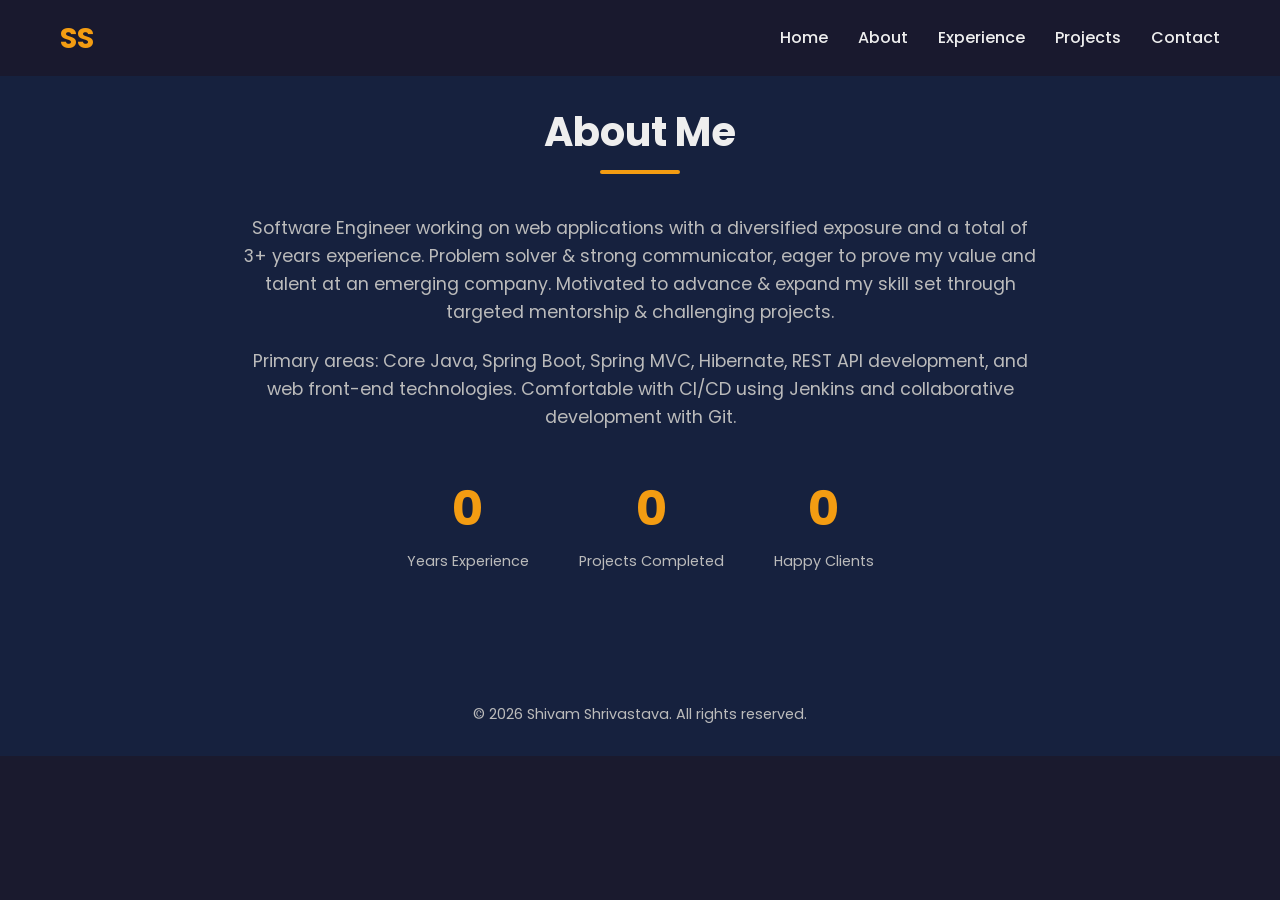
==== about.html @ 8b239404 "Initial portfolio" ====
<!DOCTYPE html>
<html lang="en">
<head>
    <meta charset="UTF-8">
    <meta name="viewport" content="width=device-width, initial-scale=1.0">
    <title>About — Shivam Shrivastava</title>
    <link rel="stylesheet" href="styles.css">
    <link rel="preconnect" href="https://fonts.googleapis.com">
    <link rel="preconnect" href="https://fonts.gstatic.com" crossorigin>
    <link href="https://fonts.googleapis.com/css2?family=Poppins:wght@300;400;500;600;700&display=swap" rel="stylesheet">
</head>
<body>
    <nav class="navbar">
        <div class="nav-container">
            <a href="index.html" class="nav-logo">SS</a>
            <ul class="nav-menu">
                <li><a href="index.html" class="nav-link">Home</a></li>
                <li><a href="about.html" class="nav-link">About</a></li>
                <li><a href="experience.html" class="nav-link">Experience</a></li>
                <li><a href="projects.html" class="nav-link">Projects</a></li>
                <li><a href="contact.html" class="nav-link">Contact</a></li>
            </ul>
            <div class="hamburger">
                <span></span>
                <span></span>
                <span></span>
            </div>
        </div>
    </nav>

    <main>
        <section class="about">
            <div class="container">
                <h2 class="section-title">About Me</h2>
                <div class="about-content">
                    <div class="about-text">
                        <p>Software Engineer working on web applications with a diversified exposure and a total of 3+ years experience. Problem solver & strong communicator, eager to prove my value and talent at an emerging company. Motivated to advance & expand my skill set through targeted mentorship & challenging projects.</p>
                        <p>Primary areas: Core Java, Spring Boot, Spring MVC, Hibernate, REST API development, and web front-end technologies. Comfortable with CI/CD using Jenkins and collaborative development with Git.</p>
                        <div class="about-stats">
                            <div class="stat">
                                <span class="stat-number" data-target="5">0</span>
                                <span class="stat-label">Years Experience</span>
                            </div>
                            <div class="stat">
                                <span class="stat-number" data-target="50">0</span>
                                <span class="stat-label">Projects Completed</span>
                            </div>
                            <div class="stat">
                                <span class="stat-number" data-target="30">0</span>
                                <span class="stat-label">Happy Clients</span>
                            </div>
                        </div>
                    </div>
                </div>
            </div>
        </section>
    </main>

    <footer class="footer">
        <div class="container">
            <p>&copy; 2026 Shivam Shrivastava. All rights reserved.</p>
        </div>
    </footer>

    <script src="script.js"></script>
</body>
</html>
---- styles.css ----
/* CSS Variables */
:root {
    --primary-color: #f39c12;
    --secondary-color: #2c3e50;
    --accent-color: #e74c3c;
    --bg-color: #1a1a2e;
    --bg-secondary: #16213e;
    --text-color: #eee;
    --text-secondary: #bbb;
    --card-bg: #0f3460;
    --gradient-1: linear-gradient(135deg, #667eea 0%, #764ba2 100%);
    --gradient-2: linear-gradient(135deg, #f093fb 0%, #f5576c 100%);
    --shadow: 0 10px 30px rgba(0, 0, 0, 0.3);
    --transition: all 0.3s ease;
}

/* Reset & Base */
* {
    margin: 0;
    padding: 0;
    box-sizing: border-box;
}

html {
    scroll-behavior: smooth;
}

body {
    font-family: 'Poppins', sans-serif;
    background: var(--bg-color);
    color: var(--text-color);
    line-height: 1.6;
    overflow-x: hidden;
}

.container {
    max-width: 1200px;
    margin: 0 auto;
    padding: 0 20px;
}

/* Navigation */
.navbar {
    position: fixed;
    top: 0;
    left: 0;
    width: 100%;
    background: rgba(26, 26, 46, 0.95);
    backdrop-filter: blur(10px);
    z-index: 1000;
    padding: 15px 0;
    transition: var(--transition);
}

.nav-container {
    max-width: 1200px;
    margin: 0 auto;
    padding: 0 20px;
    display: flex;
    justify-content: space-between;
    align-items: center;
}

.nav-logo {
    font-size: 1.8rem;
    font-weight: 700;
    color: var(--primary-color);
    text-decoration: none;
    animation: float 3s ease-in-out infinite;
}

@keyframes float {
    0%, 100% { transform: translateY(0); }
    50% { transform: translateY(-5px); }
}

.nav-menu {
    display: flex;
    list-style: none;
    gap: 30px;
}

.nav-link {
    color: var(--text-color);
    text-decoration: none;
    font-weight: 500;
    position: relative;
    padding: 5px 0;
    transition: var(--transition);
}

.nav-link::after {
    content: '';
    position: absolute;
    bottom: 0;
    left: 0;
    width: 0;
    height: 2px;
    background: var(--primary-color);
    transition: var(--transition);
}

.nav-link:hover::after {
    width: 100%;
}

.hamburger {
    display: none;
    flex-direction: column;
    gap: 5px;
    cursor: pointer;
}

.hamburger span {
    width: 25px;
    height: 3px;
    background: var(--primary-color);
    transition: var(--transition);
}

/* Hero Section */
.hero {
    min-height: 100vh;
    display: flex;
    align-items: center;
    justify-content: center;
    padding: 100px 20px;
    background: linear-gradient(135deg, var(--bg-color) 0%, var(--bg-secondary) 100%);
    position: relative;
    overflow: hidden;
}

.hero::before {
    content: '';
    position: absolute;
    top: 0;
    left: 0;
    right: 0;
    bottom: 0;
    background: url("data:image/svg+xml,%3Csvg width='60' height='60' viewBox='0 0 60 60' xmlns='http://www.w3.org/2000/svg'%3E%3Cg fill='none' fill-rule='evenodd'%3E%3Cg fill='%23f39c12' fill-opacity='0.05'%3E%3Cpath d='M36 34v-4h-2v4h-4v2h4v4h2v-4h4v-2h-4zm0-30V0h-2v4h-4v2h4v4h2V6h4V4h-4zM6 34v-4H4v4H0v2h4v4h2v-4h4v-2H6zM6 4V0H4v4H0v2h4v4h2V6h4V4H6z'/%3E%3C/g%3E%3C/g%3E%3C/svg%3E");
    opacity: 0.5;
}

.hero-content {
    text-align: center;
    z-index: 1;
    max-width: 800px;
}

.hero-title {
    font-size: 3.5rem;
    font-weight: 700;
    margin-bottom: 10px;
}

.hero-title span {
    display: block;
}

.animate-text {
    opacity: 0;
    transform: translateY(30px);
    animation: fadeInUp 0.8s ease forwards;
}

.delay-1 { animation-delay: 0.2s; }
.delay-2 { animation-delay: 0.4s; }
.delay-3 { animation-delay: 0.6s; }
.delay-4 { animation-delay: 0.8s; }

@keyframes fadeInUp {
    to {
        opacity: 1;
        transform: translateY(0);
    }
}

.hero-subtitle {
    font-size: 1.5rem;
    color: var(--primary-color);
    margin-bottom: 15px;
}

.hero-description {
    font-size: 1.1rem;
    color: var(--text-secondary);
    margin-bottom: 30px;
}

.hero-buttons {
    display: flex;
    gap: 20px;
    justify-content: center;
}

/* Buttons */
.btn {
    padding: 12px 30px;
    border-radius: 30px;
    text-decoration: none;
    font-weight: 600;
    transition: var(--transition);
    cursor: pointer;
    border: none;
    font-size: 1rem;
}

.btn-primary {
    background: var(--primary-color);
    color: var(--secondary-color);
}

.btn-primary:hover {
    transform: translateY(-3px);
    box-shadow: 0 10px 20px rgba(243, 156, 18, 0.3);
}

.btn-secondary {
    background: transparent;
    color: var(--primary-color);
    border: 2px solid var(--primary-color);
}

.btn-secondary:hover {
    background: var(--primary-color);
    color: var(--secondary-color);
}

/* Code Animation */
.hero-animation {
    margin-top: 50px;
    display: flex;
    justify-content: center;
}

.code-block {
    background: #1e1e1e;
    padding: 25px;
    border-radius: 10px;
    font-family: 'Courier New', monospace;
    font-size: 0.9rem;
    box-shadow: var(--shadow);
    border-left: 4px solid var(--primary-color);
    max-width: 500px;
}

.code-line {
    margin: 5px 0;
    color: #d4d4d4;
}

.keyword { color: #569cd6; }
.class { color: #4ec9b0; }
.type { color: #4ec9b0; }
.string { color: #ce9178; }
.method { color: #dcdcaa; }
.indent-1 { margin-left: 20px; }
.indent-2 { margin-left: 40px; }

/* Section Styles */
.section-title {
    font-size: 2.5rem;
    text-align: center;
    margin-bottom: 50px;
    position: relative;
}

.section-title::after {
    content: '';
    position: absolute;
    bottom: -10px;
    left: 50%;
    transform: translateX(-50%);
    width: 80px;
    height: 4px;
    background: var(--primary-color);
    border-radius: 2px;
}

/* About Section */
.about {
    padding: 100px 20px;
    background: var(--bg-secondary);
}

.about-content {
    max-width: 800px;
    margin: 0 auto;
}

.about-text p {
    font-size: 1.1rem;
    color: var(--text-secondary);
    margin-bottom: 20px;
    text-align: center;
}

.about-stats {
    display: flex;
    justify-content: center;
    gap: 50px;
    margin-top: 40px;
}

.stat {
    text-align: center;
}

.stat-number {
    font-size: 3rem;
    font-weight: 700;
    color: var(--primary-color);
    display: block;
}

.stat-label {
    color: var(--text-secondary);
    font-size: 0.9rem;
}

/* Skills Section */
.skills {
    padding: 100px 20px;
    background: var(--bg-color);
}

.skills-grid {
    display: grid;
    grid-template-columns: repeat(auto-fit, minmax(280px, 1fr));
    gap: 30px;
    margin-bottom: 40px;
}

.skill-category {
    background: var(--card-bg);
    padding: 25px;
    border-radius: 15px;
    transition: var(--transition);
}

.skill-category:hover {
    transform: translateY(-5px);
    box-shadow: var(--shadow);
}

.skill-category h3 {
    color: var(--primary-color);
    margin-bottom: 20px;
    font-size: 1.2rem;
}

.skill-item {
    margin-bottom: 15px;
}

.skill-name {
    display: block;
    margin-bottom: 5px;
    font-size: 0.9rem;
}

.skill-bar {
    height: 8px;
    background: rgba(255, 255, 255, 0.1);
    border-radius: 4px;
    overflow: hidden;
}

.skill-progress {
    height: 100%;
    background: var(--gradient-1);
    border-radius: 4px;
    width: 0;
    transition: width 1.5s ease;
}

.tech-tags {
    display: flex;
    flex-wrap: wrap;
    justify-content: center;
    gap: 15px;
}

.tag {
    background: var(--card-bg);
    padding: 10px 20px;
    border-radius: 20px;
    font-size: 0.9rem;
    transition: var(--transition);
}

.tag:hover {
    background: var(--primary-color);
    color: var(--secondary-color);
    transform: scale(1.05);
}

/* Projects Section */
.projects {
    padding: 100px 20px;
    background: var(--bg-secondary);
}

.projects-grid {
    display: grid;
    grid-template-columns: repeat(auto-fit, minmax(320px, 1fr));
    gap: 30px;
}

.project-card {
    background: var(--card-bg);
    padding: 30px;
    border-radius: 15px;
    transition: var(--transition);
    position: relative;
    overflow: hidden;
}

.project-card::before {
    content: '';
    position: absolute;
    top: 0;
    left: 0;
    width: 100%;
    height: 4px;
    background: var(--gradient-1);
    transform: scaleX(0);
    transform-origin: left;
    transition: var(--transition);
}

.project-card:hover::before {
    transform: scaleX(1);
}

.project-card:hover {
    transform: translateY(-10px);
    box-shadow: var(--shadow);
}

.project-icon {
    font-size: 3rem;
    margin-bottom: 20px;
}

.project-title {
    font-size: 1.3rem;
    margin-bottom: 15px;
    color: var(--primary-color);
}

.project-description {
    color: var(--text-secondary);
    margin-bottom: 20px;
    font-size: 0.95rem;
}

.project-tech {
    display: flex;
    flex-wrap: wrap;
    gap: 10px;
    margin-bottom: 20px;
}

.project-tech span {
    background: rgba(243, 156, 18, 0.2);
    color: var(--primary-color);
    padding: 5px 12px;
    border-radius: 15px;
    font-size: 0.8rem;
}

.project-links {
    display: flex;
    gap: 15px;
}

.project-link {
    color: var(--text-color);
    text-decoration: none;
    font-size: 0.9rem;
    transition: var(--transition);
    position: relative;
}

.project-link:hover {
    color: var(--primary-color);
}

.project-link::after {
    content: '';
    position: absolute;
    bottom: -2px;
    left: 0;
    width: 0;
    height: 2px;
    background: var(--primary-color);
    transition: var(--transition);
}

.project-link:hover::after {
    width: 100%;
}

/* Contact Section */
.contact {
    padding: 100px 20px;
    background: var(--bg-color);
}

.contact-content {
    display: grid;
    grid-template-columns: 1fr 1fr;
    gap: 50px;
    max-width: 900px;
    margin: 0 auto;
}

.contact-info {
    display: flex;
    flex-direction: column;
    justify-content: center;
}

.contact-item {
    display: flex;
    align-items: center;
    gap: 15px;
    margin-bottom: 20px;
    font-size: 1.1rem;
}

.contact-icon {
    font-size: 1.5rem;
}

.social-links {
    display: flex;
    gap: 20px;
    margin-top: 30px;
}

.social-link {
    color: var(--text-color);
    text-decoration: none;
    padding: 10px 20px;
    background: var(--card-bg);
    border-radius: 20px;
    transition: var(--transition);
}

.social-link:hover {
    background: var(--primary-color);
    color: var(--secondary-color);
}

.contact-form {
    display: flex;
    flex-direction: column;
    gap: 20px;
}

.form-group input,
.form-group textarea {
    width: 100%;
    padding: 15px;
    background: var(--card-bg);
    border: 2px solid transparent;
    border-radius: 10px;
    color: var(--text-color);
    font-family: inherit;
    font-size: 1rem;
    transition: var(--transition);
}

.form-group input:focus,
.form-group textarea:focus {
    outline: none;
    border-color: var(--primary-color);
}

.form-group textarea {
    resize: vertical;
    min-height: 120px;
}

/* Footer */
.footer {
    background: var(--bg-secondary);
    padding: 30px 20px;
    text-align: center;
}

.footer p {
    color: var(--text-secondary);
    font-size: 0.9rem;
}

/* Scroll Animation Classes */
.animate-on-scroll {
    opacity: 0;
    transform: translateY(50px);
    transition: all 0.8s ease;
}

.animate-on-scroll.visible {
    opacity: 1;
    transform: translateY(0);
}

/* Responsive Design */
@media (max-width: 768px) {
    .nav-menu {
        position: fixed;
        top: 70px;
        left: 0;
        right: 0;
        background: rgba(26, 26, 46, 0.98);
        flex-direction: column;
        align-items: center;
        padding: 30px;
        gap: 20px;
        transform: translateY(-150%);
        transition: var(--transition);
    }

    .nav-menu.active {
        transform: translateY(0);
    }

    .hamburger {
        display: flex;
    }

    .hamburger.active span:nth-child(1) {
        transform: rotate(45deg) translate(5px, 5px);
    }

    .hamburger.active span:nth-child(2) {
        opacity: 0;
    }

    .hamburger.active span:nth-child(3) {
        transform: rotate(-45deg) translate(7px, -6px);
    }

    .hero-title {
        font-size: 2.5rem;
    }

    .hero-subtitle {
        font-size: 1.2rem;
    }

    .hero-buttons {
        flex-direction: column;
        align-items: center;
    }

    .code-block {
        display: none;
    }

    .about-stats {
        flex-direction: column;
        gap: 30px;
    }

    .contact-content {
        grid-template-columns: 1fr;
    }

    .projects-grid {
        grid-template-columns: 1fr;
    }
}

/* Typing Cursor Effect */
.typing-cursor::after {
    content: '|';
    animation: blink 1s infinite;
}

@keyframes blink {
    0%, 50% { opacity: 1; }
    51%, 100% { opacity: 0; }
}

/* Loading Animation */
.loading {
    position: fixed;
    top: 0;
    left: 0;
    width: 100%;
    height: 100%;
    background: var(--bg-color);
    display: flex;
    justify-content: center;
    align-items: center;
    z-index: 9999;
    transition: opacity 0.5s ease;
}

.loading.hidden {
    opacity: 0;
    pointer-events: none;
}

.loader {
    width: 50px;
    height: 50px;
    border: 4px solid var(--card-bg);
    border-top-color: var(--primary-color);
    border-radius: 50%;
    animation: spin 1s linear infinite;
}

@keyframes spin {
    to { transform: rotate(360deg); }
}

/* Scrollbar Styling */
::-webkit-scrollbar {
    width: 10px;
}

::-webkit-scrollbar-track {
    background: var(--bg-color);
}

::-webkit-scrollbar-thumb {
    background: var(--primary-color);
    border-radius: 5px;
}

::-webkit-scrollbar-thumb:hover {
    background: #e67e22;
}
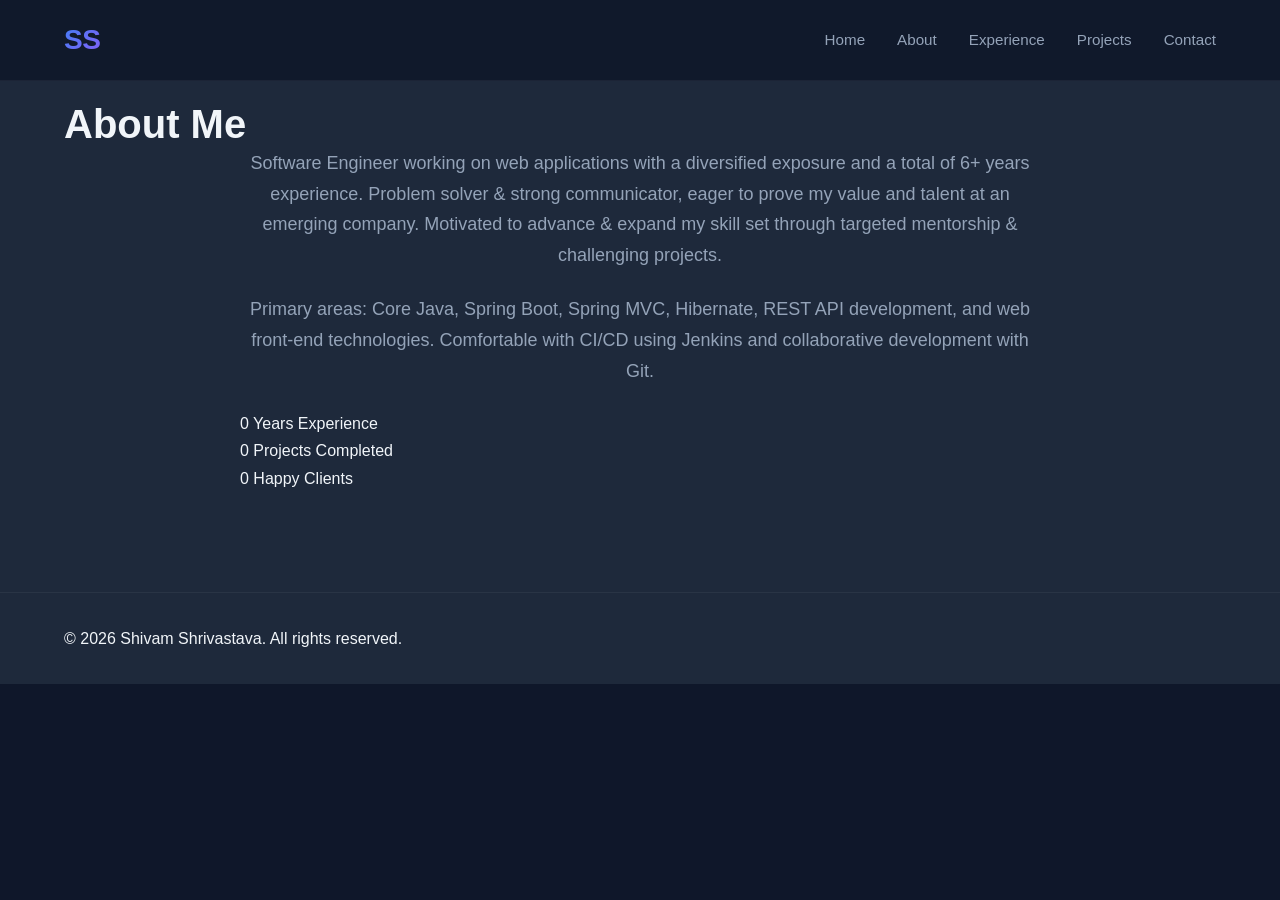
==== commit f9f1161c: "Update portfolio with latest changes" ====
--- a/about.html
+++ b/about.html
@@ -34,7 +34,7 @@
                 <h2 class="section-title">About Me</h2>
                 <div class="about-content">
                     <div class="about-text">
-                        <p>Software Engineer working on web applications with a diversified exposure and a total of 3+ years experience. Problem solver & strong communicator, eager to prove my value and talent at an emerging company. Motivated to advance & expand my skill set through targeted mentorship & challenging projects.</p>
+                        <p>Software Engineer working on web applications with a diversified exposure and a total of 6+ years experience. Problem solver & strong communicator, eager to prove my value and talent at an emerging company. Motivated to advance & expand my skill set through targeted mentorship & challenging projects.</p>
                         <p>Primary areas: Core Java, Spring Boot, Spring MVC, Hibernate, REST API development, and web front-end technologies. Comfortable with CI/CD using Jenkins and collaborative development with Git.</p>
                         <div class="about-stats">
                             <div class="stat">
--- a/styles.css
+++ b/styles.css
@@ -1,17 +1,22 @@
 /* CSS Variables */
 :root {
-    --primary-color: #f39c12;
-    --secondary-color: #2c3e50;
-    --accent-color: #e74c3c;
-    --bg-color: #1a1a2e;
-    --bg-secondary: #16213e;
-    --text-color: #eee;
-    --text-secondary: #bbb;
-    --card-bg: #0f3460;
-    --gradient-1: linear-gradient(135deg, #667eea 0%, #764ba2 100%);
-    --gradient-2: linear-gradient(135deg, #f093fb 0%, #f5576c 100%);
-    --shadow: 0 10px 30px rgba(0, 0, 0, 0.3);
-    --transition: all 0.3s ease;
+    --primary-color: #3b82f6;
+    --primary-dark: #2563eb;
+    --primary-light: #60a5fa;
+    --secondary-color: #1e293b;
+    --accent-color: #10b981;
+    --bg-color: #0f172a;
+    --bg-secondary: #1e293b;
+    --bg-card: #334155;
+    --text-color: #f1f5f9;
+    --text-secondary: #94a3b8;
+    --text-muted: #64748b;
+    --gradient-primary: linear-gradient(135deg, #3b82f6 0%, #8b5cf6 100%);
+    --gradient-secondary: linear-gradient(135deg, #10b981 0%, #06b6d4 100%);
+    --shadow: 0 10px 40px rgba(0, 0, 0, 0.3);
+    --shadow-lg: 0 20px 60px rgba(0, 0, 0, 0.4);
+    --transition: all 0.3s cubic-bezier(0.4, 0, 0.2, 1);
+    --container-width: 1200px;
 }
 
 /* Reset & Base */
@@ -26,17 +31,29 @@
 }
 
 body {
-    font-family: 'Poppins', sans-serif;
+    font-family: 'Plus Jakarta Sans', sans-serif;
     background: var(--bg-color);
     color: var(--text-color);
-    line-height: 1.6;
+    line-height: 1.7;
     overflow-x: hidden;
 }
 
 .container {
-    max-width: 1200px;
+    max-width: var(--container-width);
     margin: 0 auto;
-    padding: 0 20px;
+    padding: 0 24px;
+}
+
+/* Typography */
+h1, h2, h3, h4, h5, h6 {
+    font-family: 'Outfit', sans-serif;
+    font-weight: 700;
+    line-height: 1.2;
+}
+
+a {
+    text-decoration: none;
+    color: inherit;
 }
 
 /* Navigation */
@@ -45,48 +62,59 @@
     top: 0;
     left: 0;
     width: 100%;
-    background: rgba(26, 26, 46, 0.95);
-    backdrop-filter: blur(10px);
+    background: rgba(15, 23, 42, 0.85);
+    backdrop-filter: blur(20px);
     z-index: 1000;
-    padding: 15px 0;
-    transition: var(--transition);
+    padding: 16px 0;
+    transition: var(--transition);
+    border-bottom: 1px solid rgba(255, 255, 255, 0.05);
+}
+
+.navbar.scrolled {
+    background: rgba(15, 23, 42, 0.98);
+    padding: 12px 0;
+    box-shadow: 0 4px 30px rgba(0, 0, 0, 0.3);
 }
 
 .nav-container {
-    max-width: 1200px;
+    max-width: var(--container-width);
     margin: 0 auto;
-    padding: 0 20px;
+    padding: 0 24px;
     display: flex;
     justify-content: space-between;
     align-items: center;
 }
 
 .nav-logo {
-    font-size: 1.8rem;
-    font-weight: 700;
-    color: var(--primary-color);
-    text-decoration: none;
-    animation: float 3s ease-in-out infinite;
-}
-
-@keyframes float {
-    0%, 100% { transform: translateY(0); }
-    50% { transform: translateY(-5px); }
+    font-size: 1.75rem;
+    font-weight: 800;
+    font-family: 'Outfit', sans-serif;
+    background: var(--gradient-primary);
+    -webkit-background-clip: text;
+    -webkit-text-fill-color: transparent;
+    background-clip: text;
+    letter-spacing: -0.5px;
 }
 
 .nav-menu {
     display: flex;
     list-style: none;
-    gap: 30px;
+    gap: 32px;
+    align-items: center;
 }
 
 .nav-link {
+    color: var(--text-secondary);
+    font-weight: 500;
+    font-size: 0.95rem;
+    position: relative;
+    padding: 8px 0;
+    transition: var(--transition);
+}
+
+.nav-link:hover,
+.nav-link.active {
     color: var(--text-color);
-    text-decoration: none;
-    font-weight: 500;
-    position: relative;
-    padding: 5px 0;
-    transition: var(--transition);
 }
 
 .nav-link::after {
@@ -96,11 +124,13 @@
     left: 0;
     width: 0;
     height: 2px;
-    background: var(--primary-color);
-    transition: var(--transition);
-}
-
-.nav-link:hover::after {
+    background: var(--gradient-primary);
+    transition: var(--transition);
+    border-radius: 2px;
+}
+
+.nav-link:hover::after,
+.nav-link.active::after {
     width: 100%;
 }
 
@@ -109,13 +139,15 @@
     flex-direction: column;
     gap: 5px;
     cursor: pointer;
+    padding: 8px;
 }
 
 .hamburger span {
-    width: 25px;
-    height: 3px;
-    background: var(--primary-color);
-    transition: var(--transition);
+    width: 24px;
+    height: 2px;
+    background: var(--text-color);
+    transition: var(--transition);
+    border-radius: 2px;
 }
 
 /* Hero Section */
@@ -124,51 +156,135 @@
     display: flex;
     align-items: center;
     justify-content: center;
-    padding: 100px 20px;
-    background: linear-gradient(135deg, var(--bg-color) 0%, var(--bg-secondary) 100%);
+    padding: 120px 24px 80px;
     position: relative;
     overflow: hidden;
 }
 
-.hero::before {
-    content: '';
+.hero-bg {
     position: absolute;
     top: 0;
     left: 0;
-    right: 0;
-    bottom: 0;
-    background: url("data:image/svg+xml,%3Csvg width='60' height='60' viewBox='0 0 60 60' xmlns='http://www.w3.org/2000/svg'%3E%3Cg fill='none' fill-rule='evenodd'%3E%3Cg fill='%23f39c12' fill-opacity='0.05'%3E%3Cpath d='M36 34v-4h-2v4h-4v2h4v4h2v-4h4v-2h-4zm0-30V0h-2v4h-4v2h4v4h2V6h4V4h-4zM6 34v-4H4v4H0v2h4v4h2v-4h4v-2H6zM6 4V0H4v4H0v2h4v4h2V6h4V4H6z'/%3E%3C/g%3E%3C/g%3E%3C/svg%3E");
-    opacity: 0.5;
+    width: 100%;
+    height: 100%;
+    overflow: hidden;
+    z-index: 0;
+}
+
+.hero-circle {
+    position: absolute;
+    border-radius: 50%;
+    filter: blur(80px);
+    opacity: 0.4;
+}
+
+.hero-circle-1 {
+    width: 500px;
+    height: 500px;
+    background: var(--primary-color);
+    top: -200px;
+    right: -100px;
+    animation: float 8s ease-in-out infinite;
+}
+
+.hero-circle-2 {
+    width: 400px;
+    height: 400px;
+    background: #8b5cf6;
+    bottom: -150px;
+    left: -100px;
+    animation: float 10s ease-in-out infinite reverse;
+}
+
+.hero-circle-3 {
+    width: 300px;
+    height: 300px;
+    background: var(--accent-color);
+    top: 50%;
+    left: 50%;
+    transform: translate(-50%, -50%);
+    animation: pulse 6s ease-in-out infinite;
+}
+
+@keyframes float {
+    0%, 100% { transform: translateY(0) rotate(0deg); }
+    50% { transform: translateY(-30px) rotate(5deg); }
+}
+
+@keyframes pulse {
+    0%, 100% { transform: translate(-50%, -50%) scale(1); opacity: 0.3; }
+    50% { transform: translate(-50%, -50%) scale(1.2); opacity: 0.5; }
 }
 
 .hero-content {
     text-align: center;
+    max-width: 800px;
     z-index: 1;
-    max-width: 800px;
+    position: relative;
+}
+
+.hero-badge {
+    display: inline-flex;
+    align-items: center;
+    gap: 8px;
+    background: rgba(59, 130, 246, 0.15);
+    border: 1px solid rgba(59, 130, 246, 0.3);
+    padding: 8px 16px;
+    border-radius: 50px;
+    font-size: 0.875rem;
+    color: var(--primary-light);
+    margin-bottom: 24px;
+    animation: fadeInUp 0.8s ease forwards;
+}
+
+.hero-badge::before {
+    content: '';
+    width: 8px;
+    height: 8px;
+    background: var(--accent-color);
+    border-radius: 50%;
+    animation: blink 2s ease-in-out infinite;
+}
+
+@keyframes blink {
+    0%, 100% { opacity: 1; }
+    50% { opacity: 0.4; }
 }
 
 .hero-title {
-    font-size: 3.5rem;
-    font-weight: 700;
-    margin-bottom: 10px;
-}
-
-.hero-title span {
+    font-size: 4rem;
+    font-weight: 800;
+    margin-bottom: 20px;
+    letter-spacing: -1px;
+}
+
+.greeting {
     display: block;
-}
-
-.animate-text {
+    font-size: 1.5rem;
+    font-weight: 500;
+    color: var(--text-secondary);
+    margin-bottom: 8px;
+    animation: fadeInUp 0.8s ease forwards;
+    animation-delay: 0.1s;
     opacity: 0;
-    transform: translateY(30px);
+}
+
+.name {
+    display: block;
+    background: var(--gradient-primary);
+    -webkit-background-clip: text;
+    -webkit-text-fill-color: transparent;
+    background-clip: text;
     animation: fadeInUp 0.8s ease forwards;
-}
-
-.delay-1 { animation-delay: 0.2s; }
-.delay-2 { animation-delay: 0.4s; }
-.delay-3 { animation-delay: 0.6s; }
-.delay-4 { animation-delay: 0.8s; }
+    animation-delay: 0.2s;
+    opacity: 0;
+}
 
 @keyframes fadeInUp {
+    from {
+        opacity: 0;
+        transform: translateY(30px);
+    }
     to {
         opacity: 1;
         transform: translateY(0);
@@ -177,109 +293,208 @@
 
 .hero-subtitle {
     font-size: 1.5rem;
-    color: var(--primary-color);
-    margin-bottom: 15px;
+    color: var(--text-color);
+    margin-bottom: 16px;
+    font-weight: 600;
+    animation: fadeInUp 0.8s ease forwards;
+    animation-delay: 0.3s;
+    opacity: 0;
 }
 
 .hero-description {
-    font-size: 1.1rem;
+    font-size: 1.125rem;
     color: var(--text-secondary);
-    margin-bottom: 30px;
+    margin-bottom: 32px;
+    max-width: 600px;
+    margin-left: auto;
+    margin-right: auto;
+    animation: fadeInUp 0.8s ease forwards;
+    animation-delay: 0.4s;
+    opacity: 0;
 }
 
 .hero-buttons {
     display: flex;
-    gap: 20px;
+    gap: 16px;
     justify-content: center;
-}
-
-/* Buttons */
+    margin-bottom: 40px;
+    animation: fadeInUp 0.8s ease forwards;
+    animation-delay: 0.5s;
+    opacity: 0;
+}
+
 .btn {
-    padding: 12px 30px;
-    border-radius: 30px;
-    text-decoration: none;
+    display: inline-flex;
+    align-items: center;
+    gap: 8px;
+    padding: 14px 28px;
+    border-radius: 12px;
     font-weight: 600;
+    font-size: 1rem;
     transition: var(--transition);
     cursor: pointer;
     border: none;
-    font-size: 1rem;
+    font-family: 'Plus Jakarta Sans', sans-serif;
 }
 
 .btn-primary {
-    background: var(--primary-color);
-    color: var(--secondary-color);
+    background: var(--gradient-primary);
+    color: white;
+    box-shadow: 0 4px 20px rgba(59, 130, 246, 0.4);
 }
 
 .btn-primary:hover {
     transform: translateY(-3px);
-    box-shadow: 0 10px 20px rgba(243, 156, 18, 0.3);
+    box-shadow: 0 8px 30px rgba(59, 130, 246, 0.5);
+}
+
+.btn-primary i {
+    transition: var(--transition);
+}
+
+.btn-primary:hover i {
+    transform: translateX(4px);
 }
 
 .btn-secondary {
-    background: transparent;
-    color: var(--primary-color);
-    border: 2px solid var(--primary-color);
+    background: rgba(255, 255, 255, 0.1);
+    color: var(--text-color);
+    border: 1px solid rgba(255, 255, 255, 0.2);
 }
 
 .btn-secondary:hover {
+    background: rgba(255, 255, 255, 0.15);
+    border-color: rgba(255, 255, 255, 0.3);
+}
+
+.hero-stats {
+    display: flex;
+    justify-content: center;
+    gap: 48px;
+    margin-bottom: 32px;
+    animation: fadeInUp 0.8s ease forwards;
+    animation-delay: 0.6s;
+    opacity: 0;
+}
+
+.stat-item {
+    text-align: center;
+}
+
+.stat-item .stat-number {
+    display: block;
+    font-size: 2.5rem;
+    font-weight: 800;
+    font-family: 'Outfit', sans-serif;
+    background: var(--gradient-primary);
+    -webkit-background-clip: text;
+    -webkit-text-fill-color: transparent;
+    background-clip: text;
+}
+
+.stat-item .stat-label {
+    font-size: 0.875rem;
+    color: var(--text-muted);
+}
+
+.hero-social {
+    display: flex;
+    justify-content: center;
+    gap: 16px;
+    animation: fadeInUp 0.8s ease forwards;
+    animation-delay: 0.7s;
+    opacity: 0;
+}
+
+.social-icon {
+    width: 48px;
+    height: 48px;
+    display: flex;
+    align-items: center;
+    justify-content: center;
+    border-radius: 12px;
+    background: rgba(255, 255, 255, 0.1);
+    color: var(--text-color);
+    font-size: 1.25rem;
+    transition: var(--transition);
+}
+
+.social-icon:hover {
+    background: var(--gradient-primary);
+    transform: translateY(-4px);
+}
+
+.scroll-indicator {
+    position: absolute;
+    bottom: 40px;
+    left: 50%;
+    transform: translateX(-50%);
+    display: flex;
+    flex-direction: column;
+    align-items: center;
+    gap: 8px;
+    color: var(--text-muted);
+    font-size: 0.75rem;
+    text-transform: uppercase;
+    letter-spacing: 2px;
+    animation: fadeInUp 0.8s ease forwards;
+    animation-delay: 0.8s;
+    opacity: 0;
+}
+
+.mouse {
+    width: 24px;
+    height: 40px;
+    border: 2px solid var(--text-muted);
+    border-radius: 12px;
+    position: relative;
+}
+
+.wheel {
+    width: 4px;
+    height: 8px;
     background: var(--primary-color);
-    color: var(--secondary-color);
-}
-
-/* Code Animation */
-.hero-animation {
-    margin-top: 50px;
-    display: flex;
-    justify-content: center;
-}
-
-.code-block {
-    background: #1e1e1e;
-    padding: 25px;
-    border-radius: 10px;
-    font-family: 'Courier New', monospace;
-    font-size: 0.9rem;
-    box-shadow: var(--shadow);
-    border-left: 4px solid var(--primary-color);
-    max-width: 500px;
-}
-
-.code-line {
-    margin: 5px 0;
-    color: #d4d4d4;
-}
-
-.keyword { color: #569cd6; }
-.class { color: #4ec9b0; }
-.type { color: #4ec9b0; }
-.string { color: #ce9178; }
-.method { color: #dcdcaa; }
-.indent-1 { margin-left: 20px; }
-.indent-2 { margin-left: 40px; }
+    border-radius: 2px;
+    position: absolute;
+    top: 8px;
+    left: 50%;
+    transform: translateX(-50%);
+    animation: scroll 2s ease-in-out infinite;
+}
+
+@keyframes scroll {
+    0%, 100% { opacity: 1; top: 8px; }
+    50% { opacity: 0.3; top: 20px; }
+}
 
 /* Section Styles */
+.section-header {
+    text-align: center;
+    margin-bottom: 60px;
+}
+
+.section-tag {
+    display: inline-block;
+    background: rgba(59, 130, 246, 0.15);
+    color: var(--primary-light);
+    padding: 8px 16px;
+    border-radius: 50px;
+    font-size: 0.875rem;
+    font-weight: 600;
+    margin-bottom: 16px;
+    text-transform: uppercase;
+    letter-spacing: 1px;
+}
+
 .section-title {
     font-size: 2.5rem;
-    text-align: center;
-    margin-bottom: 50px;
-    position: relative;
-}
-
-.section-title::after {
-    content: '';
-    position: absolute;
-    bottom: -10px;
-    left: 50%;
-    transform: translateX(-50%);
-    width: 80px;
-    height: 4px;
-    background: var(--primary-color);
-    border-radius: 2px;
+    font-weight: 700;
+    color: var(--text-color);
 }
 
 /* About Section */
 .about {
-    padding: 100px 20px;
+    padding: 100px 0;
     background: var(--bg-secondary);
 }
 
@@ -289,128 +504,330 @@
 }
 
 .about-text p {
-    font-size: 1.1rem;
+    font-size: 1.125rem;
     color: var(--text-secondary);
-    margin-bottom: 20px;
+    margin-bottom: 24px;
     text-align: center;
 }
 
-.about-stats {
+.about-highlights {
     display: flex;
     justify-content: center;
-    gap: 50px;
+    gap: 32px;
     margin-top: 40px;
-}
-
-.stat {
-    text-align: center;
-}
-
-.stat-number {
-    font-size: 3rem;
-    font-weight: 700;
-    color: var(--primary-color);
-    display: block;
-}
-
-.stat-label {
+    flex-wrap: wrap;
+}
+
+.highlight-item {
+    display: flex;
+    align-items: center;
+    gap: 12px;
+    padding: 16px 24px;
+    background: rgba(255, 255, 255, 0.05);
+    border-radius: 12px;
+    border: 1px solid rgba(255, 255, 255, 0.1);
+}
+
+.highlight-item i {
+    color: var(--primary-light);
+    font-size: 1.25rem;
+}
+
+.highlight-item span {
+    font-weight: 600;
+    color: var(--text-color);
+}
+
+/* Experience Section */
+.experience {
+    padding: 100px 0;
+    background: var(--bg-color);
+}
+
+.timeline {
+    max-width: 800px;
+    margin: 0 auto;
+    position: relative;
+}
+
+.timeline::before {
+    content: '';
+    position: absolute;
+    left: 0;
+    top: 0;
+    width: 2px;
+    height: 100%;
+    background: linear-gradient(to bottom, var(--primary-color), var(--accent-color));
+    border-radius: 2px;
+}
+
+.timeline-item {
+    position: relative;
+    padding-left: 40px;
+    padding-bottom: 50px;
+}
+
+.timeline-item:last-child {
+    padding-bottom: 0;
+}
+
+.timeline-marker {
+    position: absolute;
+    left: -6px;
+    top: 0;
+    width: 14px;
+    height: 14px;
+    background: var(--primary-color);
+    border-radius: 50%;
+    border: 3px solid var(--bg-color);
+    box-shadow: 0 0 0 3px var(--primary-color);
+}
+
+.timeline-content {
+    background: var(--bg-card);
+    padding: 28px;
+    border-radius: 16px;
+    border: 1px solid rgba(255, 255, 255, 0.05);
+    transition: var(--transition);
+}
+
+.timeline-content:hover {
+    transform: translateX(8px);
+    box-shadow: var(--shadow);
+}
+
+.timeline-date {
+    display: inline-block;
+    background: rgba(59, 130, 246, 0.15);
+    color: var(--primary-light);
+    padding: 4px 12px;
+    border-radius: 50px;
+    font-size: 0.8rem;
+    font-weight: 600;
+    margin-bottom: 12px;
+}
+
+.timeline-title {
+    font-size: 1.25rem;
+    color: var(--text-color);
+    margin-bottom: 4px;
+}
+
+.timeline-company {
+    font-size: 1rem;
+    color: var(--accent-color);
+    font-weight: 500;
+    margin-bottom: 12px;
+}
+
+.timeline-description {
+    color: var(--text-secondary);
+    margin-bottom: 16px;
+    font-size: 0.95rem;
+}
+
+.timeline-bullets {
+    list-style: none;
+    margin-bottom: 16px;
+}
+
+.timeline-bullets li {
     color: var(--text-secondary);
     font-size: 0.9rem;
+    margin-bottom: 8px;
+    padding-left: 20px;
+    position: relative;
+}
+
+.timeline-bullets li::before {
+    content: '▹';
+    position: absolute;
+    left: 0;
+    color: var(--primary-light);
+}
+
+.timeline-tech {
+    display: flex;
+    flex-wrap: wrap;
+    gap: 8px;
+}
+
+.timeline-tech span {
+    background: rgba(59, 130, 246, 0.15);
+    color: var(--primary-light);
+    padding: 4px 12px;
+    border-radius: 50px;
+    font-size: 0.75rem;
+    font-weight: 600;
+}
+
+/* Education Section */
+.education {
+    padding: 100px 0;
+    background: var(--bg-secondary);
+}
+
+.education-grid {
+    display: grid;
+    grid-template-columns: repeat(auto-fit, minmax(300px, 1fr));
+    gap: 24px;
+    max-width: 800px;
+    margin: 0 auto;
+}
+
+.education-card {
+    background: var(--bg-card);
+    padding: 32px;
+    border-radius: 16px;
+    border: 1px solid rgba(255, 255, 255, 0.05);
+    transition: var(--transition);
+    display: flex;
+    gap: 20px;
+}
+
+.education-card:hover {
+    transform: translateY(-8px);
+    box-shadow: var(--shadow);
+    border-color: rgba(59, 130, 246, 0.3);
+}
+
+.education-icon {
+    width: 60px;
+    height: 60px;
+    display: flex;
+    align-items: center;
+    justify-content: center;
+    background: var(--gradient-primary);
+    border-radius: 12px;
+    flex-shrink: 0;
+}
+
+.education-icon i {
+    font-size: 1.5rem;
+    color: white;
+}
+
+.education-content {
+    flex: 1;
+}
+
+.education-date {
+    display: inline-block;
+    background: rgba(16, 185, 129, 0.15);
+    color: var(--accent-color);
+    padding: 4px 12px;
+    border-radius: 50px;
+    font-size: 0.75rem;
+    font-weight: 600;
+    margin-bottom: 8px;
+}
+
+.education-title {
+    font-size: 1.1rem;
+    color: var(--text-color);
+    margin-bottom: 4px;
+}
+
+.education-institution {
+    font-size: 0.95rem;
+    color: var(--primary-light);
+    font-weight: 500;
+    margin-bottom: 8px;
+}
+
+.education-description {
+    font-size: 0.875rem;
+    color: var(--text-secondary);
 }
 
 /* Skills Section */
 .skills {
-    padding: 100px 20px;
+    padding: 100px 0;
     background: var(--bg-color);
 }
 
 .skills-grid {
     display: grid;
     grid-template-columns: repeat(auto-fit, minmax(280px, 1fr));
-    gap: 30px;
-    margin-bottom: 40px;
-}
-
-.skill-category {
-    background: var(--card-bg);
-    padding: 25px;
-    border-radius: 15px;
-    transition: var(--transition);
-}
-
-.skill-category:hover {
-    transform: translateY(-5px);
+    gap: 24px;
+}
+
+.skill-card {
+    background: var(--bg-card);
+    padding: 28px;
+    border-radius: 16px;
+    border: 1px solid rgba(255, 255, 255, 0.05);
+    transition: var(--transition);
+}
+
+.skill-card:hover {
+    transform: translateY(-8px);
     box-shadow: var(--shadow);
-}
-
-.skill-category h3 {
-    color: var(--primary-color);
+    border-color: rgba(59, 130, 246, 0.3);
+}
+
+.skill-header {
+    display: flex;
+    align-items: center;
+    gap: 12px;
     margin-bottom: 20px;
-    font-size: 1.2rem;
-}
-
-.skill-item {
-    margin-bottom: 15px;
-}
-
-.skill-name {
-    display: block;
-    margin-bottom: 5px;
-    font-size: 0.9rem;
-}
-
-.skill-bar {
-    height: 8px;
-    background: rgba(255, 255, 255, 0.1);
-    border-radius: 4px;
-    overflow: hidden;
-}
-
-.skill-progress {
-    height: 100%;
-    background: var(--gradient-1);
-    border-radius: 4px;
-    width: 0;
-    transition: width 1.5s ease;
-}
-
-.tech-tags {
+}
+
+.skill-header i {
+    width: 40px;
+    height: 40px;
+    display: flex;
+    align-items: center;
+    justify-content: center;
+    background: var(--gradient-primary);
+    border-radius: 10px;
+    color: white;
+    font-size: 1rem;
+}
+
+.skill-header h3 {
+    font-size: 1.1rem;
+    color: var(--text-color);
+}
+
+.skill-tags {
     display: flex;
     flex-wrap: wrap;
-    justify-content: center;
-    gap: 15px;
-}
-
-.tag {
-    background: var(--card-bg);
-    padding: 10px 20px;
-    border-radius: 20px;
-    font-size: 0.9rem;
-    transition: var(--transition);
-}
-
-.tag:hover {
-    background: var(--primary-color);
-    color: var(--secondary-color);
+    gap: 8px;
+}
+
+.skill-tag {
+    background: rgba(59, 130, 246, 0.1);
+    color: var(--primary-light);
+    padding: 6px 14px;
+    border-radius: 50px;
+    font-size: 0.85rem;
+    font-weight: 500;
+    transition: var(--transition);
+}
+
+.skill-tag:hover {
+    background: rgba(59, 130, 246, 0.2);
     transform: scale(1.05);
 }
 
 /* Projects Section */
 .projects {
-    padding: 100px 20px;
+    padding: 100px 0;
     background: var(--bg-secondary);
 }
 
 .projects-grid {
     display: grid;
-    grid-template-columns: repeat(auto-fit, minmax(320px, 1fr));
-    gap: 30px;
+    grid-template-columns: repeat(auto-fit, minmax(300px, 1fr));
+    gap: 24px;
 }
 
 .project-card {
-    background: var(--card-bg);
-    padding: 30px;
-    border-radius: 15px;
+    background: var(--bg-card);
+    padding: 32px;
+    border-radius: 16px;
+    border: 1px solid rgba(255, 255, 255, 0.05);
     transition: var(--transition);
     position: relative;
     overflow: hidden;
@@ -423,7 +840,7 @@
     left: 0;
     width: 100%;
     height: 4px;
-    background: var(--gradient-1);
+    background: var(--gradient-primary);
     transform: scaleX(0);
     transform-origin: left;
     transition: var(--transition);
@@ -434,19 +851,30 @@
 }
 
 .project-card:hover {
-    transform: translateY(-10px);
+    transform: translateY(-8px);
     box-shadow: var(--shadow);
 }
 
 .project-icon {
-    font-size: 3rem;
+    width: 60px;
+    height: 60px;
+    display: flex;
+    align-items: center;
+    justify-content: center;
+    background: var(--gradient-primary);
+    border-radius: 14px;
     margin-bottom: 20px;
 }
 
+.project-icon i {
+    font-size: 1.5rem;
+    color: white;
+}
+
 .project-title {
-    font-size: 1.3rem;
-    margin-bottom: 15px;
-    color: var(--primary-color);
+    font-size: 1.25rem;
+    color: var(--text-color);
+    margin-bottom: 12px;
 }
 
 .project-description {
@@ -458,178 +886,151 @@
 .project-tech {
     display: flex;
     flex-wrap: wrap;
-    gap: 10px;
-    margin-bottom: 20px;
+    gap: 8px;
 }
 
 .project-tech span {
-    background: rgba(243, 156, 18, 0.2);
-    color: var(--primary-color);
-    padding: 5px 12px;
-    border-radius: 15px;
+    background: rgba(16, 185, 129, 0.15);
+    color: var(--accent-color);
+    padding: 4px 12px;
+    border-radius: 50px;
     font-size: 0.8rem;
-}
-
-.project-links {
-    display: flex;
-    gap: 15px;
-}
-
-.project-link {
-    color: var(--text-color);
-    text-decoration: none;
-    font-size: 0.9rem;
-    transition: var(--transition);
-    position: relative;
-}
-
-.project-link:hover {
-    color: var(--primary-color);
-}
-
-.project-link::after {
-    content: '';
-    position: absolute;
-    bottom: -2px;
-    left: 0;
-    width: 0;
-    height: 2px;
-    background: var(--primary-color);
-    transition: var(--transition);
-}
-
-.project-link:hover::after {
-    width: 100%;
+    font-weight: 500;
 }
 
 /* Contact Section */
 .contact {
-    padding: 100px 20px;
+    padding: 100px 0;
     background: var(--bg-color);
 }
 
 .contact-content {
-    display: grid;
-    grid-template-columns: 1fr 1fr;
-    gap: 50px;
-    max-width: 900px;
+    max-width: 700px;
     margin: 0 auto;
 }
 
-.contact-info {
-    display: flex;
-    flex-direction: column;
-    justify-content: center;
-}
-
-.contact-item {
-    display: flex;
-    align-items: center;
-    gap: 15px;
-    margin-bottom: 20px;
-    font-size: 1.1rem;
-}
-
-.contact-icon {
-    font-size: 1.5rem;
-}
-
-.social-links {
-    display: flex;
-    gap: 20px;
-    margin-top: 30px;
-}
-
-.social-link {
-    color: var(--text-color);
-    text-decoration: none;
-    padding: 10px 20px;
-    background: var(--card-bg);
-    border-radius: 20px;
-    transition: var(--transition);
-}
-
-.social-link:hover {
-    background: var(--primary-color);
-    color: var(--secondary-color);
-}
-
-.contact-form {
+.contact-intro {
+    text-align: center;
+    font-size: 1.125rem;
+    color: var(--text-secondary);
+    margin-bottom: 40px;
+}
+
+.contact-items {
     display: flex;
     flex-direction: column;
     gap: 20px;
-}
-
-.form-group input,
-.form-group textarea {
-    width: 100%;
-    padding: 15px;
-    background: var(--card-bg);
-    border: 2px solid transparent;
-    border-radius: 10px;
+    margin-bottom: 32px;
+}
+
+.contact-item {
+    display: flex;
+    align-items: center;
+    gap: 20px;
+    padding: 24px;
+    background: var(--bg-card);
+    border-radius: 16px;
+    border: 1px solid rgba(255, 255, 255, 0.05);
+    transition: var(--transition);
+}
+
+.contact-item:hover {
+    transform: translateX(8px);
+    border-color: rgba(59, 130, 246, 0.3);
+}
+
+.contact-item .contact-icon {
+    width: 56px;
+    height: 56px;
+    display: flex;
+    align-items: center;
+    justify-content: center;
+    background: var(--gradient-primary);
+    border-radius: 14px;
+    flex-shrink: 0;
+}
+
+.contact-item .contact-icon i {
+    font-size: 1.25rem;
+    color: white;
+}
+
+.contact-details {
+    display: flex;
+    flex-direction: column;
+    gap: 4px;
+}
+
+.contact-label {
+    font-size: 0.8rem;
+    color: var(--text-muted);
+    text-transform: uppercase;
+    letter-spacing: 1px;
+}
+
+.contact-details a,
+.contact-details span {
+    font-size: 1rem;
     color: var(--text-color);
-    font-family: inherit;
-    font-size: 1rem;
-    transition: var(--transition);
-}
-
-.form-group input:focus,
-.form-group textarea:focus {
-    outline: none;
-    border-color: var(--primary-color);
-}
-
-.form-group textarea {
-    resize: vertical;
-    min-height: 120px;
+    font-weight: 500;
+}
+
+.contact-details a:hover {
+    color: var(--primary-light);
+}
+
+.contact-social {
+    display: flex;
+    justify-content: center;
+    gap: 16px;
+    padding-top: 20px;
+    border-top: 1px solid rgba(255, 255, 255, 0.1);
 }
 
 /* Footer */
 .footer {
+    padding: 32px 0;
     background: var(--bg-secondary);
-    padding: 30px 20px;
+    border-top: 1px solid rgba(255, 255, 255, 0.05);
+}
+
+.footer-content {
     text-align: center;
 }
 
-.footer p {
-    color: var(--text-secondary);
+.footer-content p {
+    color: var(--text-muted);
     font-size: 0.9rem;
-}
-
-/* Scroll Animation Classes */
-.animate-on-scroll {
-    opacity: 0;
-    transform: translateY(50px);
-    transition: all 0.8s ease;
-}
-
-.animate-on-scroll.visible {
-    opacity: 1;
-    transform: translateY(0);
+    margin-bottom: 8px;
+}
+
+.footer-content i {
+    color: #ef4444;
 }
 
 /* Responsive Design */
 @media (max-width: 768px) {
     .nav-menu {
         position: fixed;
-        top: 70px;
-        left: 0;
+        top: 0;
+        right: -100%;
+        width: 280px;
+        height: 100vh;
+        background: var(--bg-secondary);
+        flex-direction: column;
+        justify-content: center;
+        gap: 24px;
+        transition: var(--transition);
+        box-shadow: -10px 0 30px rgba(0, 0, 0, 0.3);
+    }
+
+    .nav-menu.active {
         right: 0;
-        background: rgba(26, 26, 46, 0.98);
-        flex-direction: column;
-        align-items: center;
-        padding: 30px;
-        gap: 20px;
-        transform: translateY(-150%);
-        transition: var(--transition);
-    }
-
-    .nav-menu.active {
-        transform: translateY(0);
     }
 
     .hamburger {
         display: flex;
+        z-index: 1001;
     }
 
     .hamburger.active span:nth-child(1) {
@@ -641,15 +1042,19 @@
     }
 
     .hamburger.active span:nth-child(3) {
-        transform: rotate(-45deg) translate(7px, -6px);
+        transform: rotate(-45deg) translate(5px, -5px);
     }
 
     .hero-title {
         font-size: 2.5rem;
     }
 
+    .greeting {
+        font-size: 1.25rem;
+    }
+
     .hero-subtitle {
-        font-size: 1.2rem;
+        font-size: 1.25rem;
     }
 
     .hero-buttons {
@@ -657,82 +1062,72 @@
         align-items: center;
     }
 
-    .code-block {
-        display: none;
-    }
-
-    .about-stats {
+    .hero-stats {
+        gap: 24px;
+    }
+
+    .stat-item .stat-number {
+        font-size: 2rem;
+    }
+
+    .section-title {
+        font-size: 2rem;
+    }
+
+    .about-highlights {
         flex-direction: column;
-        gap: 30px;
-    }
-
-    .contact-content {
-        grid-template-columns: 1fr;
-    }
-
-    .projects-grid {
-        grid-template-columns: 1fr;
-    }
-}
-
-/* Typing Cursor Effect */
-.typing-cursor::after {
-    content: '|';
-    animation: blink 1s infinite;
-}
-
-@keyframes blink {
-    0%, 50% { opacity: 1; }
-    51%, 100% { opacity: 0; }
-}
-
-/* Loading Animation */
-.loading {
-    position: fixed;
-    top: 0;
-    left: 0;
-    width: 100%;
-    height: 100%;
-    background: var(--bg-color);
-    display: flex;
-    justify-content: center;
-    align-items: center;
-    z-index: 9999;
-    transition: opacity 0.5s ease;
-}
-
-.loading.hidden {
-    opacity: 0;
-    pointer-events: none;
-}
-
-.loader {
-    width: 50px;
-    height: 50px;
-    border: 4px solid var(--card-bg);
-    border-top-color: var(--primary-color);
-    border-radius: 50%;
-    animation: spin 1s linear infinite;
-}
-
-@keyframes spin {
-    to { transform: rotate(360deg); }
-}
-
-/* Scrollbar Styling */
-::-webkit-scrollbar {
-    width: 10px;
-}
-
-::-webkit-scrollbar-track {
-    background: var(--bg-color);
-}
-
-::-webkit-scrollbar-thumb {
-    background: var(--primary-color);
-    border-radius: 5px;
-}
-
-::-webkit-scrollbar-thumb:hover {
-    background: #e67e22;
-}
+        align-items: center;
+    }
+
+    .timeline::before {
+        left: 20px;
+    }
+
+    .timeline-item {
+        padding-left: 50px;
+    }
+
+    .timeline-marker {
+        left: 14px;
+    }
+
+    .education-card {
+        flex-direction: column;
+        text-align: center;
+    }
+
+    .education-icon {
+        margin: 0 auto;
+    }
+}
+
+@media (max-width: 480px) {
+    .hero {
+        padding: 100px 16px 60px;
+    }
+
+    .hero-title {
+        font-size: 2rem;
+    }
+
+    .hero-description {
+        font-size: 1rem;
+    }
+
+    .btn {
+        width: 100%;
+        justify-content: center;
+    }
+
+    .container {
+        padding: 0 16px;
+    }
+
+    .section-header {
+        margin-bottom: 40px;
+    }
+
+    .section-title {
+        font-size: 1.75rem;
+    }
+}
